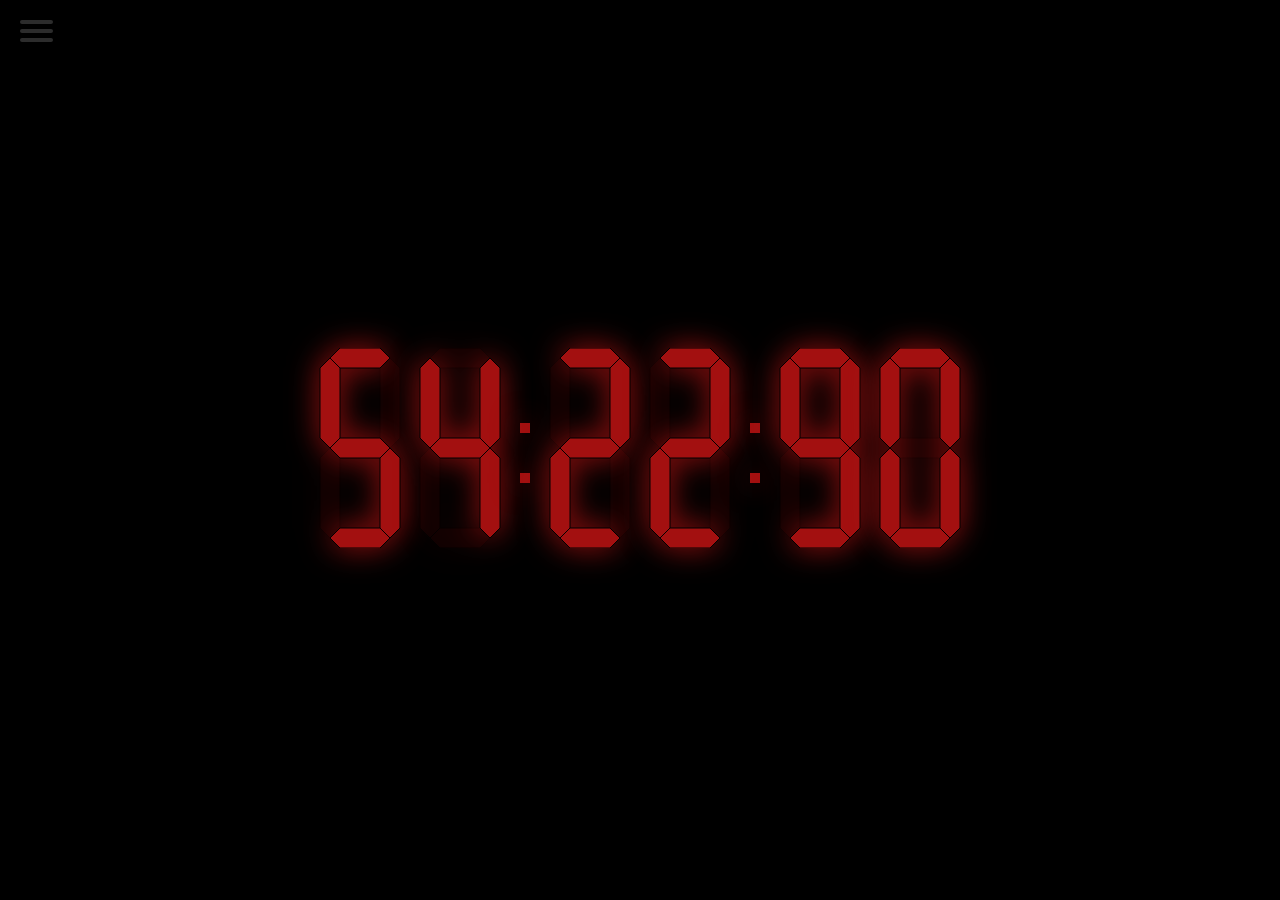
==== index.html @ 1167dda3 "Installed a jscolor picker for custom colors" ====
<!DOCTYPE html>
<html lang="en">
<head>
  <meta charset="UTF-8">
  <meta name="viewport" content="width=device-width, initial-scale=1.0">
  <meta http-equiv="X-UA-Compatible" content="ie=edge">
  <meta name="theme-color" content="black"/>
  <link rel="manifest" href="manifest.json">
  <title>Digital Clock</title>
  <link rel="stylesheet" href="./clock.css"/>
  <script src="src/jscolor.min.js"></script>
</head>
<body>
  <div id="config">
    <input type="checkbox">
    <span></span>  <!-- hamburger top -->
    <span></span>  <!-- hamburger middle -->
    <span></span>  <!-- hamburger bottom -->
    <div id="colors">
      <div class="color red"></div>
      <div class="color orange"></div>
      <div class="color yellow"></div>
      <div class="color green"></div>
      <div class="color ocean"></div>
      <div class="color blue"></div>
      <div class="color darkblue"></div>
      <div class="color custom" data-jscolor="{}" id="custom"></div>
    </div>
  </div>
  <div id="clock"></div>
  <script type="module">
  import { buildClock, writeClock, switchColor } from './src/clock.js';
  import { addColor, getColorFromHash, reload } from './src/config.js';

  /**
   * Clock runner
   */
  function runClock() {
    document.title = writeClock();
    window.requestAnimationFrame(runClock);
  }

  /**
   * Service worker setup
   */
  window.onload = () => {
    'use strict';

    if ('serviceWorker' in navigator) {
      navigator.serviceWorker.register('./sw.js');
    }
  }

  /**
   * Poor man's config widget
   */
  [...document.querySelector('#colors').children].forEach(div => {
    const color = div.classList.item(1);
    addColor(color);
    div.addEventListener('click', () => reload(color));
  });
  window.addEventListener('hashchange', () => switchColor(getColorFromHash()));
  /**
   * Build & run!
   */
  reload(); // load default color
  buildClock(document.querySelector('#clock'), getColorFromHash(), runClock);

  /**
   * Make sure screen is always on when run on Chrome
   */
  if ('wakeLock' in navigator) {
    navigator.wakeLock.request()
      .then(() => { console.log('wake log acquired'); })
      .catch((e) => { alert('failed to acquire wake lock'); })
      ;
  }
  /**
   * handler to set custom color
   */
  jscolor.install();
  const custom = document.querySelector('#custom');
  custom.jscolor.fromString(localStorage.getItem('colorHex') || '#fff');
  custom.jscolor.onChange = function setCustomColor() {
    const color = this.toHEXString();
    reload('custom', color);
  }
</script>
</body>
</html>
---- clock.css ----
:root {
  --red: #a31010;
  --orange: #e67700;
  --yellow: #ccff00;
  --green: #00f545;
  --ocean: #08d8ff;
  --blue: #6161e5;
  --darkblue: #0000ff;
  --custom: #fff;

  --glow-size: 15px;
  --dim-opacity: 0.08;
}

body { background: black; display: flex; justify-content: center; align-items: center; height: 100vh; margin: 0; }
#colors { position: absolute; display: flex; flex-flow: row nowrap; top: 10px; left: 10px; }
#clock { white-space: nowrap; }
.color { width: 20px; height: 20px; margin-right: 8px; }
#colors .blue,
.field .blue { background-color: var(--blue); }
#colors .darkblue,
.field .darkblue { background-color: var(--darkblue); }
#colors .green,
.field .green { background-color: var(--green); }
#colors .yellow,
.field .yellow { background-color: var(--yellow); }
#colors .ocean,
.field .ocean { background-color: var(--ocean); }
#colors .red,
.field .red { background-color: var(--red); }
#colors .orange,
.field .orange { background-color: var(--orange); }
#colors .custom,
.field .custom { background-color: var(--custom); }

.field.blue { filter: drop-shadow(0 0 var(--glow-size) var(--blue)); }
.field.darkblue { filter: drop-shadow(0 0 var(--glow-size) var(--darkblue)); }
.field.green { filter: drop-shadow(0 0 var(--glow-size) var(--green)) }
.field.yellow { filter: drop-shadow(0 0 var(--glow-size) var(--yellow)); }
.field.ocean { filter: drop-shadow(0 0 var(--glow-size) var(--ocean)); }
.field.red { filter: drop-shadow(0 0 var(--glow-size) var(--red)); }
.field.orange { filter: drop-shadow(0 0 var(--glow-size) var(--orange)); }
.field.custom { filter: drop-shadow(0 0 var(--glow-size) var(--custom)); }
svg.field polygon { stroke: black; }
svg.field .blue { fill: var(--blue); }
svg.field .darkblue { fill: var(--darkblue); }
svg.field .green { fill: var(--green); }
svg.field .yellow { fill: var(--yellow); }
svg.field .ocean { fill: var(--ocean); }
svg.field .red { fill: var(--red); }
svg.field .orange { fill: var(--orange); }
svg.field .custom { fill: var(--custom); }
svg.field .lit { opacity: 1; animation: 0.5s fadeIn; }
svg.field .dim { opacity: var(--dim-opacity); }
@keyframes fadeIn {
  from { opacity: var(--dim-opacity); }
  to { opacity: 1; }
}

#config {
  position: absolute;
  top: 20px;
  left: 20px;
}

/* Pure CSS hamburger taken from https://codepen.io/erikterwan/pen/EVzeRP, MIT license */

#config > input[type=checkbox] {
  display: block;
  width: 40px;
  height: 32px;
  position: absolute;
  top: -7px;
  left: -5px;
  cursor: pointer;
  opacity: 0; /* hide this */
  z-index: 2; /* and place it over the hamburger */
  -webkit-touch-callout: none;
}

#config > span {
  display: block;
  width: 33px;
  height: 4px;
  margin-bottom: 5px;
  position: relative;
  background: #2c2c2c;
  border-radius: 3px;
  z-index: 1;
  transform-origin: 4px 0px;
  transition: transform 0.5s cubic-bezier(0.77,0.2,0.05,1.0),
              background 0.5s cubic-bezier(0.77,0.2,0.05,1.0),
              opacity 0.55s ease;
}

#config > span:first-child { transform-origin: 0% 0%; }
#config > span:nth-last-child(2) { transform-origin: 0% 100%; }

#config > input[type=checkbox]:checked ~ span {
  opacity: 1;
  transform: rotate(45deg) translate(-2px, -1px);
}
#config > input[type=checkbox]:checked ~ span:nth-last-child(3) {
  opacity: 0;
  transform: rotate(0deg) scale(0.2, 0.2);
}
#config > input[type=checkbox]:checked ~ span:nth-last-child(2) {
  transform: rotate(-45deg) translate(0, -1px);
}

#colors {
  position: absolute;
  width: 300px;
  margin-top: -136px;
  margin-left: -17px;
  padding: 50px;
  padding-top: 125px;
  -webkit-font-smoothing: antialiased;
  /* to stop flickering of text in safari */
  transform-origin: 0% 0%;
  transform: translate(0, -100%);
  transition: transform 0.5s cubic-bezier(0.77,0.2,0.05,1.0);
}
#config > input[type=checkbox]:checked ~ #colors { transform: none }
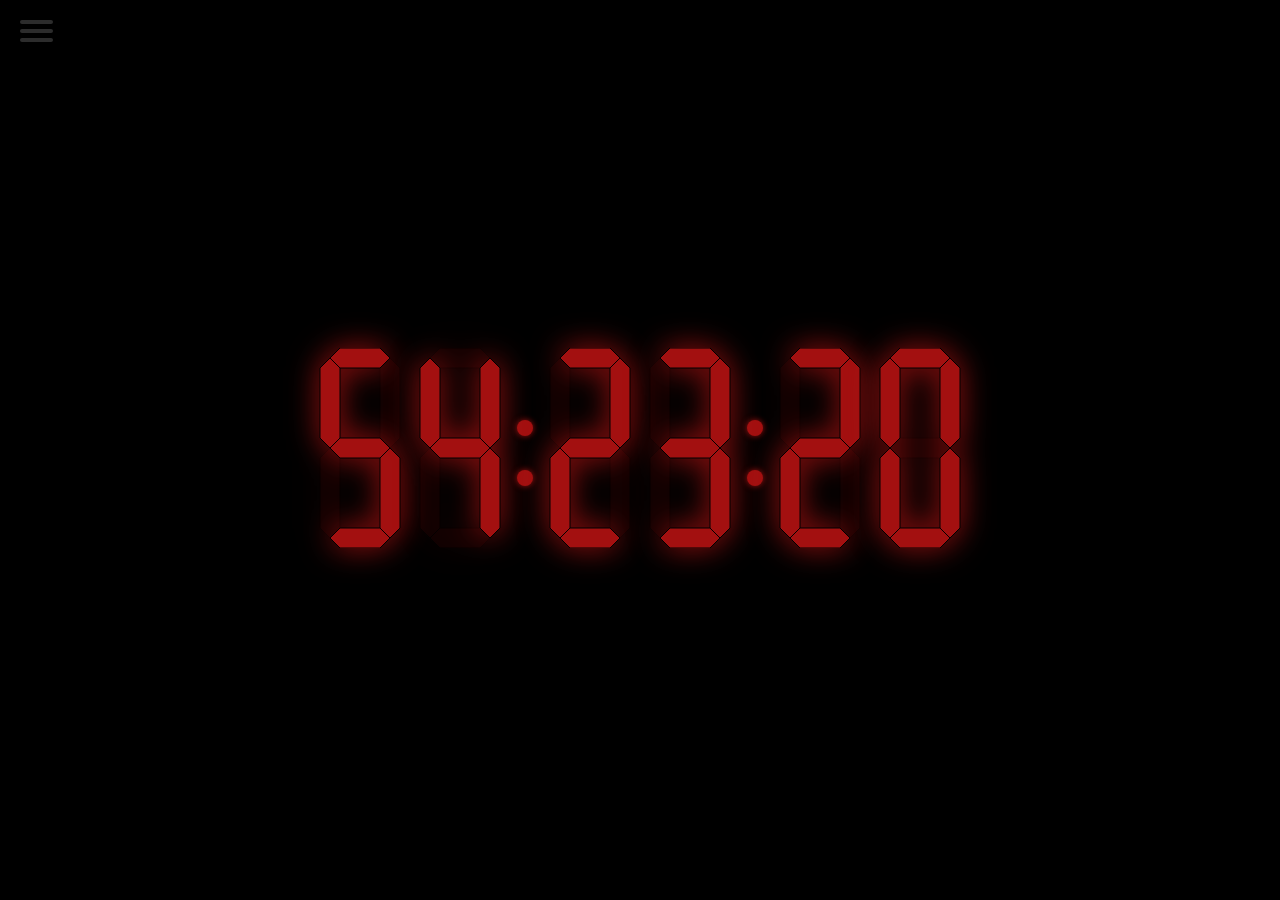
==== commit 73fa16c9: "timer feature" ====
--- a/index.html
+++ b/index.html
@@ -1,6 +1,44 @@
 <!DOCTYPE html>
 <html lang="en">
 <head>
+  <script>
+  let timerInitialized = false;
+  let timerValue = 210; // w sekundach
+  let timeoutHandle = null;
+
+  function startTimer() {
+    function progressTimer() {
+      timerValue--;
+      if (timerValue > 0) {
+        timeoutHandle = setTimeout(progressTimer, 1000);
+      }
+    }
+    progressTimer();
+  }
+
+  function stopTimer() {
+    clearTimeout(timeoutHandle);
+  }
+
+  /**
+   * Service worker setup
+   */
+   window.onload = () => {
+    'use strict';
+    if ('serviceWorker' in navigator) {
+      navigator.serviceWorker.register('./sw.js');
+    }
+
+    /**
+     * Make sure screen is always on when run on Chrome
+     */
+    if ('wakeLock' in navigator) {
+      navigator.wakeLock.request()
+        .catch((e) => { console.warn('failed to acquire wake lock'); })
+        ;
+    }
+  }
+  </script>
   <meta charset="UTF-8">
   <meta name="viewport" content="width=device-width, initial-scale=1.0">
   <meta http-equiv="X-UA-Compatible" content="ie=edge">
@@ -9,6 +47,7 @@
   <title>Digital Clock</title>
   <link rel="stylesheet" href="./clock.css"/>
   <script src="src/jscolor.min.js"></script>
+  <link rel="stylesheet" href="https://fonts.googleapis.com/css2?family=Material+Symbols+Outlined:opsz,wght,FILL,GRAD@20..48,100..700,0..1,-50..200" />
 </head>
 <body>
   <div id="config">
@@ -16,15 +55,31 @@
     <span></span>  <!-- hamburger top -->
     <span></span>  <!-- hamburger middle -->
     <span></span>  <!-- hamburger bottom -->
-    <div id="colors">
-      <div class="color red"></div>
-      <div class="color orange"></div>
-      <div class="color yellow"></div>
-      <div class="color green"></div>
-      <div class="color ocean"></div>
-      <div class="color blue"></div>
-      <div class="color darkblue"></div>
-      <div class="color custom" data-jscolor="{}" id="custom"></div>
+    <div id="options">
+      <div id="colors">
+        <i class="material-symbols-outlined">palette</i>
+        <div class="color red"></div>
+        <div class="color orange"></div>
+        <div class="color yellow"></div>
+        <div class="color green"></div>
+        <div class="color ocean"></div>
+        <div class="color blue"></div>
+        <div class="color darkblue"></div>
+        <div class="color custom" data-jscolor="{}" id="custom"></div>
+      </div>
+      <div id="timer">
+        <fieldset>
+          <i class="material-symbols-outlined" id="set-timer">timer</i>
+          <input size="6" value="15:00" name="set-time">
+          <i class="material-symbols-outlined" id="start-timer">play_circle</i>
+          <i class="material-symbols-outlined" id="pause-timer" style="display:none">pause_circle</i>
+        </fieldset>
+        <!-- fieldset id="add-time">
+          <i class="material-symbols-outlined">more_time</i>
+          <input size="4" value="30" name="add-time">
+        </fieldset -->
+        <i class="material-symbols-outlined" id="stop-timer">timer_off</i>
+      </div>
     </div>
   </div>
   <div id="clock"></div>
@@ -32,49 +87,84 @@
   import { buildClock, writeClock, switchColor } from './src/clock.js';
   import { addColor, getColorFromHash, reload } from './src/config.js';
 
-  /**
-   * Clock runner
-   */
-  function runClock() {
-    document.title = writeClock();
-    window.requestAnimationFrame(runClock);
-  }
-
-  /**
-   * Service worker setup
-   */
-  window.onload = () => {
-    'use strict';
-
-    if ('serviceWorker' in navigator) {
-      navigator.serviceWorker.register('./sw.js');
-    }
-  }
 
   /**
    * Poor man's config widget
    */
-  [...document.querySelector('#colors').children].forEach(div => {
+  const optionsEl = document.querySelector('#options');
+  const timerControls = optionsEl.querySelector('#timer');
+  const setTimerButton = timerControls.querySelector('#set-timer');
+  const startTimerButton = timerControls.querySelector('#start-timer');
+  const stopTimerButton = timerControls.querySelector('#stop-timer');
+  const pauseTimerButton = timerControls.querySelector('#pause-timer');
+
+  startTimerButton.addEventListener('click', function() {
+    startTimer();
+    this.style.display = 'none';
+    this.nextElementSibling.style.display = 'inline';
+  });
+  pauseTimerButton.addEventListener('click', stopTimer);
+  stopTimerButton.addEventListener('click', () => {
+    stopTimer();
+    timerInitialized = false;
+    startTimerButton.style.display = 'inline';
+    pauseTimerButton.style.display = 'none';
+  });
+  setTimerButton.addEventListener('click', function() {
+    timerValue = timeStrToInt(this.nextElementSibling.value);
+    timerInitialized = true;
+  });
+  setTimerButton.nextElementSibling.addEventListener('blur', function() {
+    timerValue = timeStrToInt(this.value);
+    timerInitialized = true;
+  });
+
+  [...optionsEl.querySelector('#colors').children].forEach(div => {
     const color = div.classList.item(1);
     addColor(color);
     div.addEventListener('click', () => reload(color));
   });
   window.addEventListener('hashchange', () => switchColor(getColorFromHash()));
+
+  const showTime = () => (new Date()).toLocaleTimeString().replace(/:/g, '');
+  const getTimer = () => {
+    // timerValue is total seconds
+    const minutesFloat = timerValue / 60;
+    const hoursInt = Math.floor(minutesFloat / 60);
+
+    const hours = (hoursInt > 0) ? hoursInt.toString().padStart(2, 0): '';
+    const minutes = Math.floor(minutesFloat - (hours * 60)).toString().padStart(2, 0);
+    const seconds = (timerValue % 60).toString().padStart(2, 0);
+
+    return `${hours}${minutes}${seconds}`;
+  };
+
+  function timeStrToInt(timeStr = '') {
+    const [hours, minutes, seconds] = timeStr.replace(/:/g, '').padStart(6, 0).match(/\d{2}/g);
+    return Number(seconds) + Number(minutes) * 60 + Number(hours) * 3600;
+  }
+
+  function getTimeString() {
+    if (timerInitialized) {
+      return getTimer();
+    }
+    return showTime();
+  }
+
+  /**
+   * Clock runner
+   */
+  function runClock() {
+    document.title = writeClock(getTimeString());
+    window.requestAnimationFrame(runClock);
+  }
+
   /**
    * Build & run!
    */
   reload(); // load default color
   buildClock(document.querySelector('#clock'), getColorFromHash(), runClock);
 
-  /**
-   * Make sure screen is always on when run on Chrome
-   */
-  if ('wakeLock' in navigator) {
-    navigator.wakeLock.request()
-      .then(() => { console.log('wake log acquired'); })
-      .catch((e) => { alert('failed to acquire wake lock'); })
-      ;
-  }
   /**
    * handler to set custom color
    */
--- a/clock.css
+++ b/clock.css
@@ -1,3 +1,11 @@
+.material-symbols-outlined {
+  font-variation-settings:
+  'FILL' 0,
+  'wght' 400,
+  'GRAD' 0,
+  'opsz' 48
+}
+
 :root {
   --red: #a31010;
   --orange: #e67700;
@@ -9,11 +17,13 @@
   --custom: #fff;
 
   --glow-size: 15px;
+  --dots-glow-size: 3px;
   --dim-opacity: 0.08;
 }
 
 body { background: black; display: flex; justify-content: center; align-items: center; height: 100vh; margin: 0; }
-#colors { position: absolute; display: flex; flex-flow: row nowrap; top: 10px; left: 10px; }
+#colors { display: flex; flex-flow: row nowrap; }
+#colors > .color { cursor: pointer; }
 #clock { white-space: nowrap; }
 .color { width: 20px; height: 20px; margin-right: 8px; }
 #colors .blue,
@@ -41,6 +51,14 @@
 .field.red { filter: drop-shadow(0 0 var(--glow-size) var(--red)); }
 .field.orange { filter: drop-shadow(0 0 var(--glow-size) var(--orange)); }
 .field.custom { filter: drop-shadow(0 0 var(--glow-size) var(--custom)); }
+.dots.blue { filter: drop-shadow(0 0 var(--dots-glow-size) var(--blue)); }
+.dots.darkblue { filter: drop-shadow(0 0 var(--dots-glow-size) var(--darkblue)); }
+.dots.green { filter: drop-shadow(0 0 var(--dots-glow-size) var(--green)) }
+.dots.yellow { filter: drop-shadow(0 0 var(--dots-glow-size) var(--yellow)); }
+.dots.ocean { filter: drop-shadow(0 0 var(--dots-glow-size) var(--ocean)); }
+.dots.red { filter: drop-shadow(0 0 var(--dots-glow-size) var(--red)); }
+.dots.orange { filter: drop-shadow(0 0 var(--dots-glow-size) var(--orange)); }
+.dots.custom { filter: drop-shadow(0 0 var(--dots-glow-size) var(--custom)); }
 svg.field polygon { stroke: black; }
 svg.field .blue { fill: var(--blue); }
 svg.field .darkblue { fill: var(--darkblue); }
@@ -52,6 +70,7 @@
 svg.field .custom { fill: var(--custom); }
 svg.field .lit { opacity: 1; animation: 0.5s fadeIn; }
 svg.field .dim { opacity: var(--dim-opacity); }
+/* .dots { opacity: 1; animation: fadeIn 0.5s infinite alternate cubic-bezier(0.4, 0, 0.2, 1);} */
 @keyframes fadeIn {
   from { opacity: var(--dim-opacity); }
   to { opacity: 1; }
@@ -61,6 +80,7 @@
   position: absolute;
   top: 20px;
   left: 20px;
+  z-index: 1;
 }
 
 /* Pure CSS hamburger taken from https://codepen.io/erikterwan/pen/EVzeRP, MIT license */
@@ -108,17 +128,28 @@
   transform: rotate(-45deg) translate(0, -1px);
 }
 
-#colors {
+#options {
   position: absolute;
   width: 300px;
-  margin-top: -136px;
-  margin-left: -17px;
-  padding: 50px;
-  padding-top: 125px;
+  left: 0px;
+  top: 40px;
   -webkit-font-smoothing: antialiased;
   /* to stop flickering of text in safari */
   transform-origin: 0% 0%;
-  transform: translate(0, -100%);
+  transform: translate(0, -1000%);
   transition: transform 0.5s cubic-bezier(0.77,0.2,0.05,1.0);
+  background-color: black;
+  box-shadow: 0 0 8px 4px black
 }
-#config > input[type=checkbox]:checked ~ #colors { transform: none }
+#config > input[type=checkbox]:checked ~ #options { transform: none }
+#options > div {
+  border-bottom: 1px solid white;
+  padding: 8px;
+  display: flex;
+  justify-content: space-between;
+}
+i.material-symbols-outlined { color: white; padding-right: 8px;;}
+
+#options fieldset { margin: 0; padding: 0; border: none; display: flex; }
+#options fieldset > input { text-align: right; }
+#options i { cursor: pointer; }
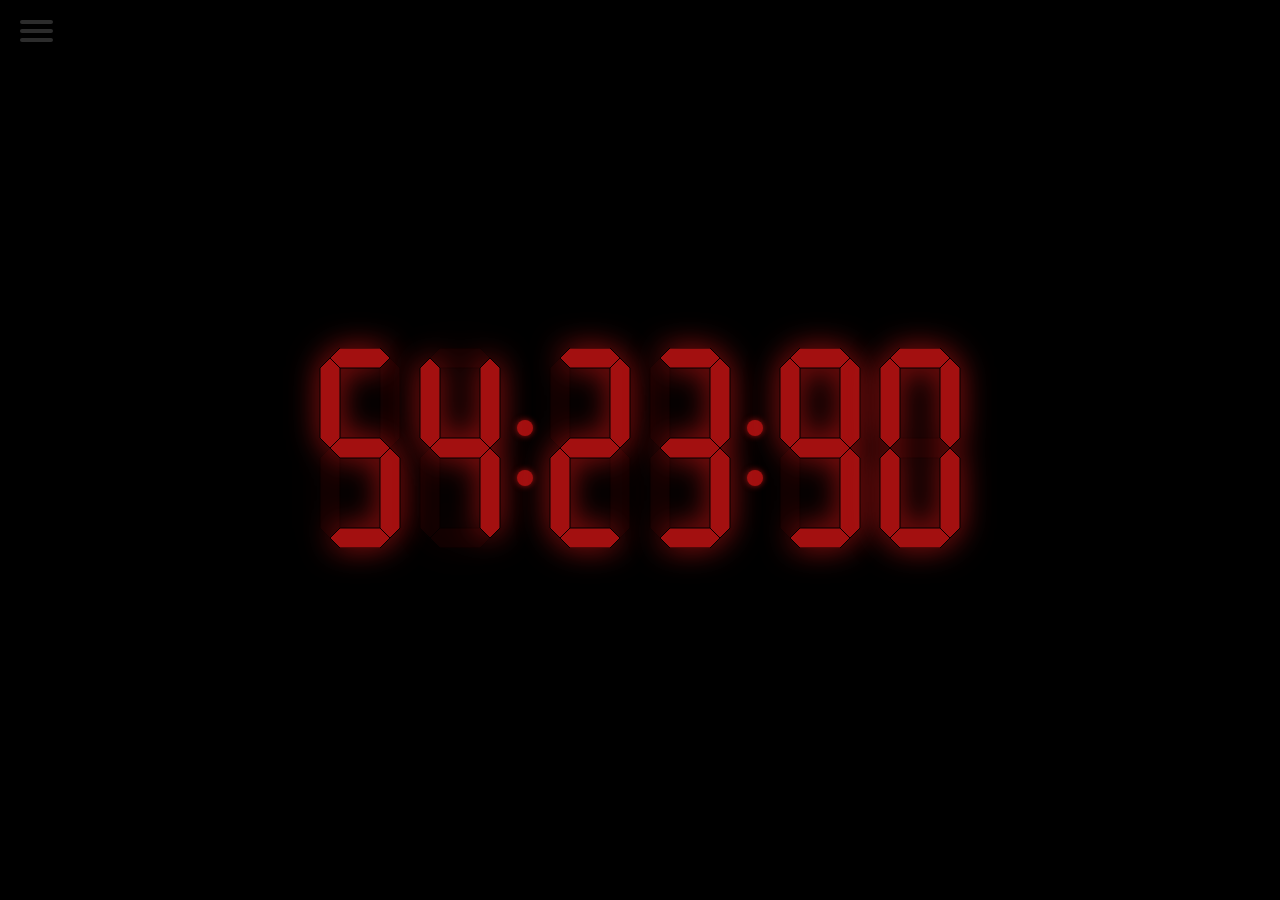
==== commit 096ef970: "using change instead of blur" ====
--- a/index.html
+++ b/index.html
@@ -114,7 +114,7 @@
     timerValue = timeStrToInt(this.nextElementSibling.value);
     timerInitialized = true;
   });
-  setTimerButton.nextElementSibling.addEventListener('blur', function() {
+  setTimerButton.nextElementSibling.addEventListener('change', function() {
     timerValue = timeStrToInt(this.value);
     timerInitialized = true;
   });
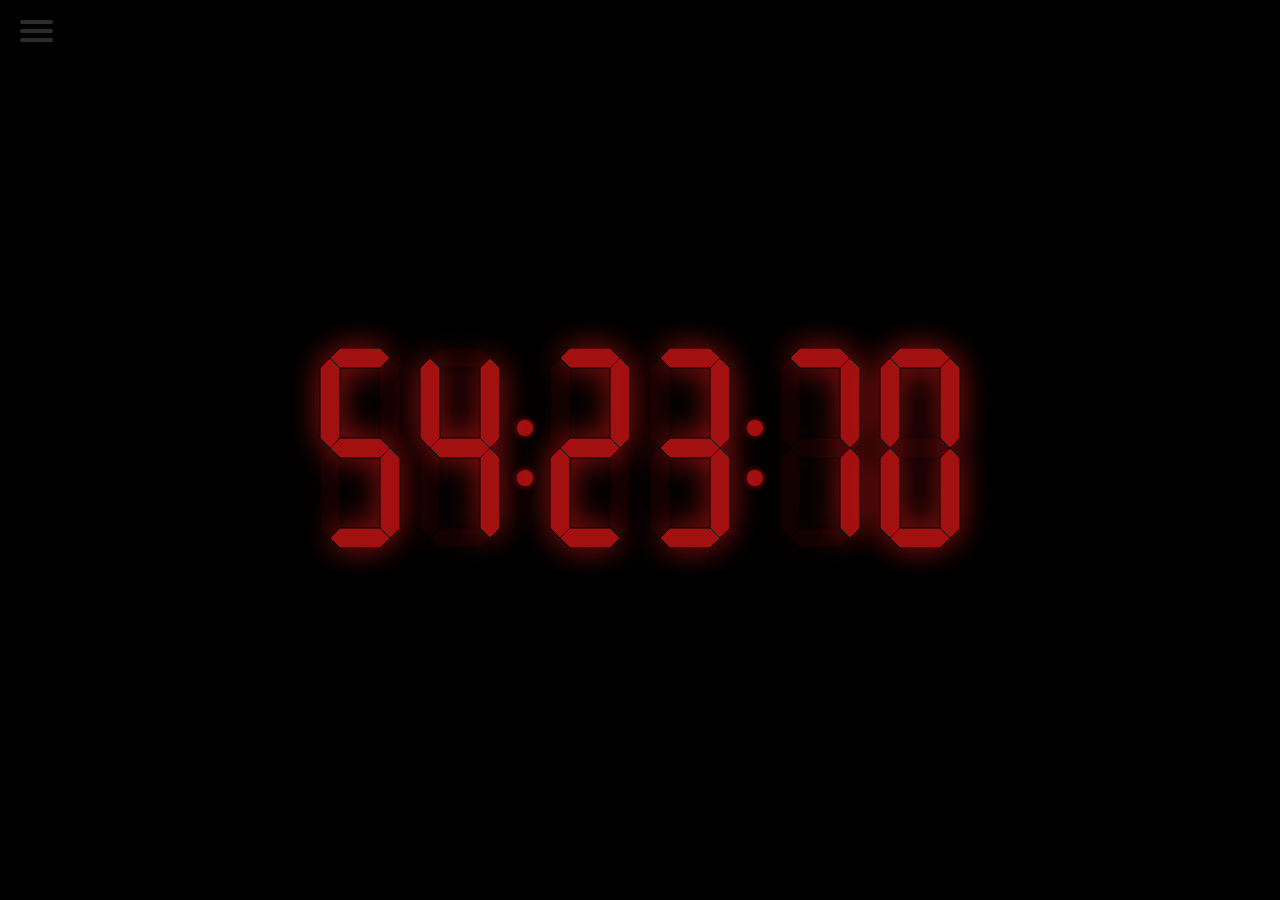
==== commit 5a76799a: "slightly improved timer mechanics" ====
--- a/index.html
+++ b/index.html
@@ -7,13 +7,18 @@
   let timeoutHandle = null;
 
   function startTimer() {
-    function progressTimer() {
-      timerValue--;
+    function scheduleNext() {
       if (timerValue > 0) {
         timeoutHandle = setTimeout(progressTimer, 1000);
       }
     }
-    progressTimer();
+
+    function progressTimer() {
+      timerValue--;
+      scheduleNext();
+    }
+
+    scheduleNext();
   }
 
   function stopTimer() {
--- a/clock.css
+++ b/clock.css
@@ -131,8 +131,10 @@
 #options {
   position: absolute;
   width: 300px;
-  left: 0px;
-  top: 40px;
+  margin-top: -136px;
+  margin-left: -17px;
+  padding: 50px;
+  padding-top: 125px;
   -webkit-font-smoothing: antialiased;
   /* to stop flickering of text in safari */
   transform-origin: 0% 0%;
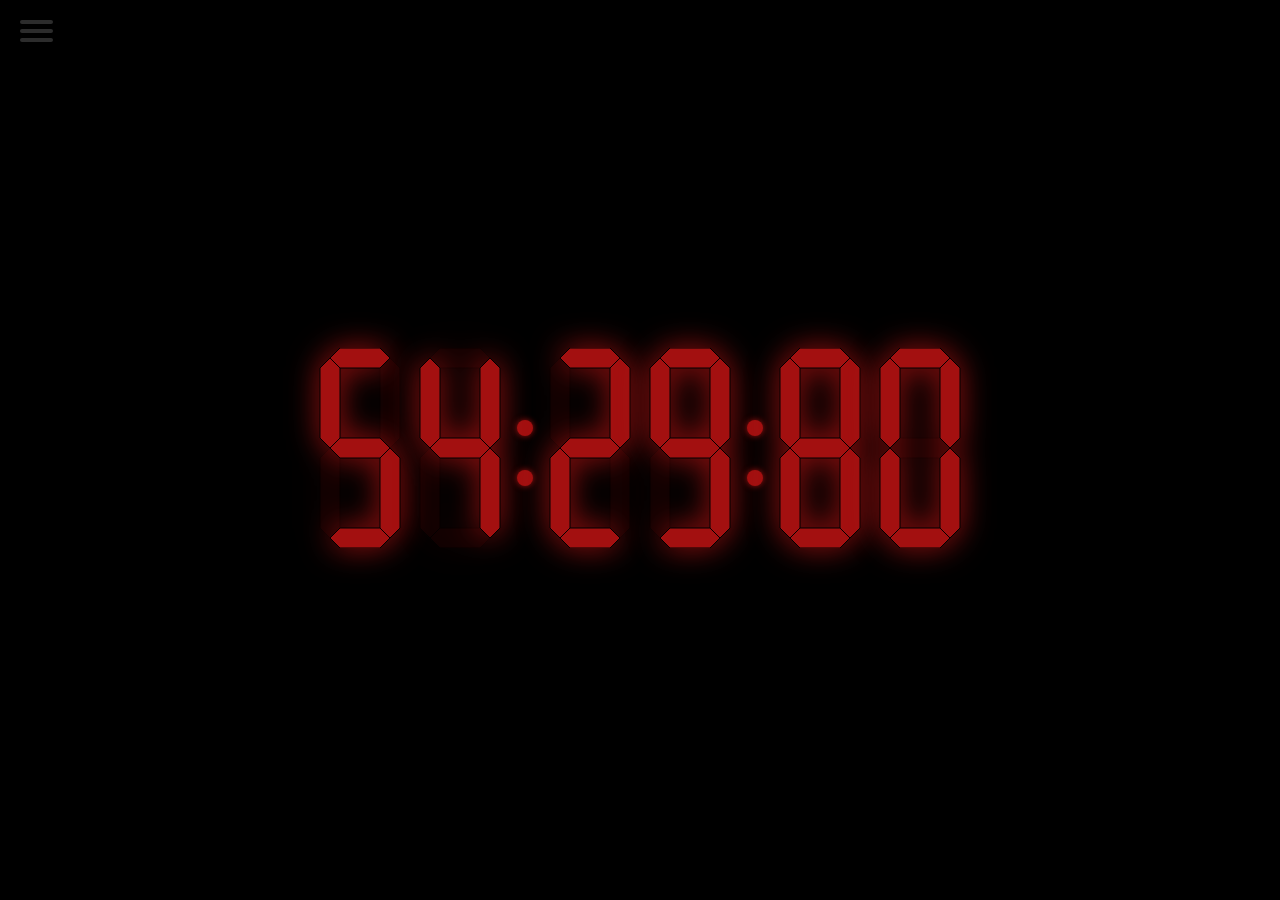
==== commit f2657924: "Claude helped me prepare this to be deployed as an android app, and also fixed some bugs" ====
--- a/index.html
+++ b/index.html
@@ -3,26 +3,37 @@
 <head>
   <script>
   let timerInitialized = false;
-  let timerValue = 210; // w sekundach
-  let timeoutHandle = null;
+  let timerRemaining = 210 * 1000; // w milisekundach, gdy timer stoi
+  let timerEnd = null; // Date.now() końca odliczania, gdy timer biegnie
+
+  /**
+   * Timer is driven by its end timestamp, not by ticking setTimeout:
+   * it stays exact when the page is throttled or in the background.
+   */
+  function setTimer(seconds) {
+    timerRemaining = seconds * 1000;
+    if (timerEnd !== null) {
+      timerEnd = Date.now() + timerRemaining;
+    }
+    timerInitialized = true;
+  }
 
   function startTimer() {
-    function scheduleNext() {
-      if (timerValue > 0) {
-        timeoutHandle = setTimeout(progressTimer, 1000);
-      }
+    if (timerEnd === null) {
+      timerEnd = Date.now() + timerRemaining;
     }
-
-    function progressTimer() {
-      timerValue--;
-      scheduleNext();
-    }
-
-    scheduleNext();
   }
 
   function stopTimer() {
-    clearTimeout(timeoutHandle);
+    if (timerEnd !== null) {
+      timerRemaining = Math.max(0, timerEnd - Date.now());
+      timerEnd = null;
+    }
+  }
+
+  function timerSecondsLeft() {
+    const ms = (timerEnd === null) ? timerRemaining : Math.max(0, timerEnd - Date.now());
+    return Math.ceil(ms / 1000);
   }
 
   /**
@@ -52,7 +63,7 @@
   <title>Digital Clock</title>
   <link rel="stylesheet" href="./clock.css"/>
   <script src="src/jscolor.min.js"></script>
-  <link rel="stylesheet" href="https://fonts.googleapis.com/css2?family=Material+Symbols+Outlined:opsz,wght,FILL,GRAD@20..48,100..700,0..1,-50..200" />
+  <link rel="stylesheet" href="./fonts/material-symbols.css"/>
 </head>
 <body>
   <div id="config">
@@ -108,7 +119,11 @@
     this.style.display = 'none';
     this.nextElementSibling.style.display = 'inline';
   });
-  pauseTimerButton.addEventListener('click', stopTimer);
+  pauseTimerButton.addEventListener('click', function() {
+    stopTimer();
+    this.style.display = 'none';
+    this.previousElementSibling.style.display = 'inline';
+  });
   stopTimerButton.addEventListener('click', () => {
     stopTimer();
     timerInitialized = false;
@@ -116,12 +131,10 @@
     pauseTimerButton.style.display = 'none';
   });
   setTimerButton.addEventListener('click', function() {
-    timerValue = timeStrToInt(this.nextElementSibling.value);
-    timerInitialized = true;
+    setTimer(timeStrToInt(this.nextElementSibling.value));
   });
   setTimerButton.nextElementSibling.addEventListener('change', function() {
-    timerValue = timeStrToInt(this.value);
-    timerInitialized = true;
+    setTimer(timeStrToInt(this.value));
   });
 
   [...optionsEl.querySelector('#colors').children].forEach(div => {
@@ -133,7 +146,7 @@
 
   const showTime = () => (new Date()).toLocaleTimeString().replace(/:/g, '');
   const getTimer = () => {
-    // timerValue is total seconds
+    const timerValue = timerSecondsLeft(); // total seconds
     const minutesFloat = timerValue / 60;
     const hoursInt = Math.floor(minutesFloat / 60);
 
--- a/fonts/material-symbols.css
+++ b/fonts/material-symbols.css
@@ -0,0 +1,29 @@
+/*
+ * Material Symbols Outlined, subset to the icons used in index.html
+ * (palette, pause_circle, play_circle, timer, timer_off) and to the axes
+ * set in clock.css (opsz 48, wght 400, FILL 0, GRAD 0).
+ * To add an icon, re-download with its name added to `icon_names`:
+ * https://fonts.googleapis.com/css2?family=Material+Symbols+Outlined:opsz,wght,FILL,GRAD@48,400,0,0&icon_names=...
+ */
+@font-face {
+  font-family: 'Material Symbols Outlined';
+  font-style: normal;
+  font-weight: 400;
+  src: url(material-symbols-outlined.woff2) format('woff2');
+}
+
+.material-symbols-outlined {
+  font-family: 'Material Symbols Outlined';
+  font-weight: normal;
+  font-style: normal;
+  font-size: 24px;
+  line-height: 1;
+  letter-spacing: normal;
+  text-transform: none;
+  display: inline-block;
+  white-space: nowrap;
+  word-wrap: normal;
+  direction: ltr;
+  -webkit-font-feature-settings: 'liga';
+  -webkit-font-smoothing: antialiased;
+}
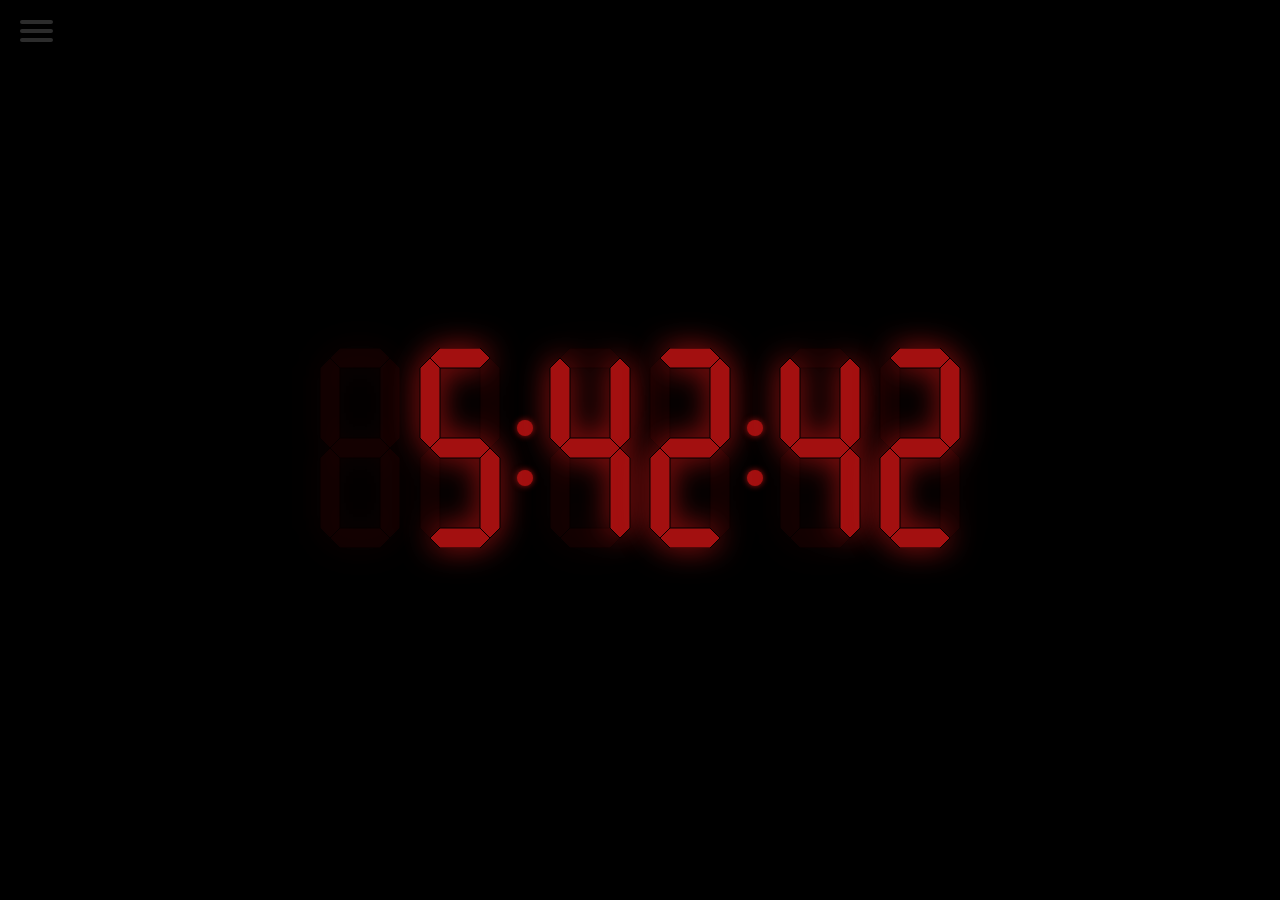
==== commit 1ac7ce12: "Config panel options, pomodoro, picture-in-picture and refactor into classes - Optional seconds disp" ====
--- a/index.html
+++ b/index.html
@@ -2,40 +2,6 @@
 <html lang="en">
 <head>
   <script>
-  let timerInitialized = false;
-  let timerRemaining = 210 * 1000; // w milisekundach, gdy timer stoi
-  let timerEnd = null; // Date.now() końca odliczania, gdy timer biegnie
-
-  /**
-   * Timer is driven by its end timestamp, not by ticking setTimeout:
-   * it stays exact when the page is throttled or in the background.
-   */
-  function setTimer(seconds) {
-    timerRemaining = seconds * 1000;
-    if (timerEnd !== null) {
-      timerEnd = Date.now() + timerRemaining;
-    }
-    timerInitialized = true;
-  }
-
-  function startTimer() {
-    if (timerEnd === null) {
-      timerEnd = Date.now() + timerRemaining;
-    }
-  }
-
-  function stopTimer() {
-    if (timerEnd !== null) {
-      timerRemaining = Math.max(0, timerEnd - Date.now());
-      timerEnd = null;
-    }
-  }
-
-  function timerSecondsLeft() {
-    const ms = (timerEnd === null) ? timerRemaining : Math.max(0, timerEnd - Date.now());
-    return Math.ceil(ms / 1000);
-  }
-
   /**
    * Service worker setup
    */
@@ -66,7 +32,7 @@
   <link rel="stylesheet" href="./fonts/material-symbols.css"/>
 </head>
 <body>
-  <div id="config">
+  <div id="config" class="hidden">
     <input type="checkbox">
     <span></span>  <!-- hamburger top -->
     <span></span>  <!-- hamburger middle -->
@@ -89,6 +55,7 @@
           <input size="6" value="15:00" name="set-time">
           <i class="material-symbols-outlined" id="start-timer">play_circle</i>
           <i class="material-symbols-outlined" id="pause-timer" style="display:none">pause_circle</i>
+          <i class="material-symbols-outlined" id="pomodoro" title="Pomodoro">nutrition</i>
         </fieldset>
         <!-- fieldset id="add-time">
           <i class="material-symbols-outlined">more_time</i>
@@ -96,65 +63,202 @@
         </fieldset -->
         <i class="material-symbols-outlined" id="stop-timer">timer_off</i>
       </div>
+      <div id="display">
+        <label><input type="checkbox" id="show-seconds"> Seconds</label>
+        <label><input type="checkbox" id="blink-dots"> Blinking dots</label>
+        <i class="material-symbols-outlined" id="pip" title="Always on top" style="display:none">picture_in_picture_alt</i>
+      </div>
     </div>
   </div>
   <div id="clock"></div>
+  <div id="status"></div>
   <script type="module">
-  import { buildClock, writeClock, switchColor } from './src/clock.js';
-  import { addColor, getColorFromHash, reload } from './src/config.js';
-
-
-  /**
-   * Poor man's config widget
+  import { Clock } from './src/clock.js';
+  import { addColor, getColorFromHash, reload, getOption, setOption } from './src/config.js';
+  import { Timer } from './src/timer.js';
+  import { Pomodoro } from './src/pomodoro.js';
+  import { pipSupported, openPip } from './src/pip.js';
+
+  const clockEl = document.querySelector('#clock');
+  const statusEl = document.querySelector('#status');
+  const timer = new Timer();
+  const pomodoro = new Pomodoro(timer, beep);
+  let blinkDots = getOption('blinkDots', false);
+  let audio = null;
+
+  /**
+   * Short beep marking the next pomodoro phase
+   */
+  function beep() {
+    if (!audio) {
+      return;
+    }
+    const oscillator = audio.createOscillator();
+    const gain = audio.createGain();
+    oscillator.frequency.value = 880;
+    gain.gain.value = 0.2;
+    oscillator.connect(gain).connect(audio.destination);
+    oscillator.start();
+    oscillator.stop(audio.currentTime + 0.3);
+  }
+
+  /**
+   * Config panel: the hamburger hides after a while and shows up again
+   * on mouse movement in the top-left corner, a touch there, or a swipe from the left edge
+   */
+  const HAMBURGER_TIMEOUT = 5000;
+  const CORNER_SIZE = 150;
+  const EDGE_SIZE = 30;
+  const configEl = document.querySelector('#config');
+  const menuToggle = configEl.querySelector('input[type=checkbox]');
+  let hideHandle = null;
+  let swipeStartX = null;
+
+  function showHamburger() {
+    configEl.classList.remove('hidden');
+    clearTimeout(hideHandle);
+    hideHandle = setTimeout(() => {
+      if (!menuToggle.checked) {
+        configEl.classList.add('hidden');
+      }
+    }, HAMBURGER_TIMEOUT);
+  }
+
+  function closeMenu() {
+    menuToggle.checked = false;
+    showHamburger();
+  }
+
+  const inCorner = ({ clientX, clientY }) => clientX < CORNER_SIZE && clientY < CORNER_SIZE;
+  menuToggle.addEventListener('change', showHamburger);
+  document.addEventListener('mousemove', e => inCorner(e) && showHamburger());
+  document.addEventListener('touchstart', e => {
+    const touch = e.touches[0];
+    if (inCorner(touch)) {
+      showHamburger();
+    }
+    swipeStartX = (touch.clientX < EDGE_SIZE) ? touch.clientX : null;
+  }, { passive: true });
+  document.addEventListener('touchmove', e => {
+    if (swipeStartX !== null && e.touches[0].clientX - swipeStartX > EDGE_SIZE) {
+      swipeStartX = null;
+      showHamburger();
+    }
+  }, { passive: true });
+  showHamburger();
+
+  /**
+   * Timer & pomodoro
    */
   const optionsEl = document.querySelector('#options');
   const timerControls = optionsEl.querySelector('#timer');
   const setTimerButton = timerControls.querySelector('#set-timer');
+  const timerInput = timerControls.querySelector('input');
   const startTimerButton = timerControls.querySelector('#start-timer');
   const stopTimerButton = timerControls.querySelector('#stop-timer');
   const pauseTimerButton = timerControls.querySelector('#pause-timer');
-
-  startTimerButton.addEventListener('click', function() {
-    startTimer();
-    this.style.display = 'none';
-    this.nextElementSibling.style.display = 'inline';
-  });
-  pauseTimerButton.addEventListener('click', function() {
-    stopTimer();
-    this.style.display = 'none';
-    this.previousElementSibling.style.display = 'inline';
+  const pomodoroButton = timerControls.querySelector('#pomodoro');
+
+  function showRunning(running) {
+    startTimerButton.style.display = running ? 'none' : 'inline';
+    pauseTimerButton.style.display = running ? 'inline' : 'none';
+  }
+
+  function setTimer(seconds) {
+    pomodoro.stop();
+    timer.set(seconds);
+  }
+
+  startTimerButton.addEventListener('click', () => {
+    if (!timer.initialized) {
+      setTimer(timeStrToInt(timerInput.value));
+    }
+    timer.start();
+    showRunning(true);
+    closeMenu();
+  });
+  pauseTimerButton.addEventListener('click', () => {
+    timer.stop();
+    showRunning(false);
+    closeMenu();
   });
   stopTimerButton.addEventListener('click', () => {
-    stopTimer();
-    timerInitialized = false;
-    startTimerButton.style.display = 'inline';
-    pauseTimerButton.style.display = 'none';
-  });
-  setTimerButton.addEventListener('click', function() {
-    setTimer(timeStrToInt(this.nextElementSibling.value));
-  });
-  setTimerButton.nextElementSibling.addEventListener('change', function() {
-    setTimer(timeStrToInt(this.value));
-  });
-
-  [...optionsEl.querySelector('#colors').children].forEach(div => {
+    timer.reset();
+    pomodoro.stop();
+    showRunning(false);
+    closeMenu();
+  });
+  pomodoroButton.addEventListener('click', () => {
+    audio = audio || new AudioContext(); // needs a user gesture to be allowed to play
+    pomodoro.start();
+    showRunning(true);
+    closeMenu();
+  });
+  setTimerButton.addEventListener('click', () => setTimer(timeStrToInt(timerInput.value)));
+  timerInput.addEventListener('change', () => setTimer(timeStrToInt(timerInput.value)));
+
+  /**
+   * Colors
+   */
+  optionsEl.querySelectorAll('#colors > .color').forEach(div => {
     const color = div.classList.item(1);
     addColor(color);
-    div.addEventListener('click', () => reload(color));
-  });
-  window.addEventListener('hashchange', () => switchColor(getColorFromHash()));
-
-  const showTime = () => (new Date()).toLocaleTimeString().replace(/:/g, '');
+    div.addEventListener('click', () => {
+      reload(color);
+      if (color !== 'custom') {
+        closeMenu(); // custom one opens the color picker
+      }
+    });
+  });
+  window.addEventListener('hashchange', () => clock.setColor(getColorFromHash()));
+
+  /**
+   * Display options
+   */
+  const showSecondsInput = optionsEl.querySelector('#show-seconds');
+  const blinkDotsInput = optionsEl.querySelector('#blink-dots');
+  const pipButton = optionsEl.querySelector('#pip');
+
+  showSecondsInput.checked = getOption('showSeconds', true);
+  blinkDotsInput.checked = blinkDots;
+  showSecondsInput.addEventListener('change', () => {
+    setOption('showSeconds', showSecondsInput.checked);
+    clock.setShowSeconds(showSecondsInput.checked);
+    closeMenu();
+  });
+  blinkDotsInput.addEventListener('change', () => {
+    blinkDots = blinkDotsInput.checked;
+    setOption('blinkDots', blinkDots);
+    closeMenu();
+  });
+  if (pipSupported) {
+    pipButton.style.display = 'inline-block';
+    pipButton.addEventListener('click', () => {
+      closeMenu();
+      openPip(clockEl, restartClock).catch(e => console.warn('failed to open picture-in-picture', e));
+    });
+  }
+
+  /**
+   * What to display
+   */
+  const pad = num => num.toString().padStart(2, 0);
+
+  const showTime = () => {
+    const now = new Date();
+    return `${pad(now.getHours())}${pad(now.getMinutes())}${pad(now.getSeconds())}`;
+  };
+
   const getTimer = () => {
-    const timerValue = timerSecondsLeft(); // total seconds
-    const minutesFloat = timerValue / 60;
-    const hoursInt = Math.floor(minutesFloat / 60);
-
-    const hours = (hoursInt > 0) ? hoursInt.toString().padStart(2, 0): '';
-    const minutes = Math.floor(minutesFloat - (hours * 60)).toString().padStart(2, 0);
-    const seconds = (timerValue % 60).toString().padStart(2, 0);
-
-    return `${hours}${minutes}${seconds}`;
+    const total = timer.secondsLeft();
+    const hours = Math.floor(total / 3600);
+    const minutes = Math.floor(total / 60) % 60;
+    const seconds = total % 60;
+    if (!clock.showSeconds) {
+      // only 4 digits to fill
+      return (hours > 0) ? `${pad(hours)}${pad(minutes)}` : `${pad(minutes)}${pad(seconds)}`;
+    }
+    return `${(hours > 0) ? pad(hours) : ''}${pad(minutes)}${pad(seconds)}`;
   };
 
   function timeStrToInt(timeStr = '') {
@@ -163,25 +267,57 @@
   }
 
   function getTimeString() {
-    if (timerInitialized) {
+    if (timer.initialized) {
       return getTimer();
     }
-    return showTime();
-  }
-
-  /**
-   * Clock runner
-   */
+    const time = showTime();
+    return clock.showSeconds ? time : time.slice(0, 4);
+  }
+
+  /**
+   * Dots blink in the first half of each second (of the countdown, when the timer runs)
+   */
+  function dotsLit() {
+    if (!blinkDots) {
+      return true;
+    }
+    if (timer.initialized) {
+      const ms = timer.msLeft();
+      return !timer.running || ms === 0 || ms % 1000 >= 500;
+    }
+    return Date.now() % 1000 < 500;
+  }
+
+  /**
+   * Clock runner; frames come from the window that currently shows the clock
+   * (the picture-in-picture one keeps running when this tab is in the background)
+   */
+  let frame = null;
+
   function runClock() {
-    document.title = writeClock(getTimeString());
-    window.requestAnimationFrame(runClock);
+    pomodoro.tick();
+    clock.setDotsLit(dotsLit());
+    document.title = clock.write(getTimeString());
+    if (statusEl.textContent !== pomodoro.label) {
+      statusEl.textContent = pomodoro.label;
+    }
+    const win = clockEl.ownerDocument.defaultView;
+    frame = { win, id: win.requestAnimationFrame(runClock) };
+  }
+
+  function restartClock() {
+    if (frame) {
+      frame.win.cancelAnimationFrame(frame.id);
+    }
+    runClock();
   }
 
   /**
    * Build & run!
    */
   reload(); // load default color
-  buildClock(document.querySelector('#clock'), getColorFromHash(), runClock);
+  const clock = new Clock(clockEl, getColorFromHash(), { showSeconds: showSecondsInput.checked });
+  runClock();
 
   /**
    * handler to set custom color
--- a/clock.css
+++ b/clock.css
@@ -70,7 +70,8 @@
 svg.field .custom { fill: var(--custom); }
 svg.field .lit { opacity: 1; animation: 0.5s fadeIn; }
 svg.field .dim { opacity: var(--dim-opacity); }
-/* .dots { opacity: 1; animation: fadeIn 0.5s infinite alternate cubic-bezier(0.4, 0, 0.2, 1);} */
+.dots circle { transition: opacity 0.15s; }
+.dots.off circle { opacity: var(--dim-opacity); }
 @keyframes fadeIn {
   from { opacity: var(--dim-opacity); }
   to { opacity: 1; }
@@ -81,7 +82,9 @@
   top: 20px;
   left: 20px;
   z-index: 1;
+  transition: opacity 0.5s;
 }
+#config.hidden { opacity: 0; pointer-events: none; }
 
 /* Pure CSS hamburger taken from https://codepen.io/erikterwan/pen/EVzeRP, MIT license */
 
@@ -154,4 +157,12 @@
 
 #options fieldset { margin: 0; padding: 0; border: none; display: flex; }
 #options fieldset > input { text-align: right; }
-#options i { cursor: pointer; }+#options i { cursor: pointer; }
+#options label { color: white; font-family: sans-serif; cursor: pointer; }
+
+#status {
+  position: absolute;
+  bottom: 20px;
+  color: #555;
+  font-family: sans-serif;
+}
--- a/fonts/material-symbols.css
+++ b/fonts/material-symbols.css
@@ -1,6 +1,7 @@
 /*
  * Material Symbols Outlined, subset to the icons used in index.html
- * (palette, pause_circle, play_circle, timer, timer_off) and to the axes
+ * (nutrition, palette, pause_circle, picture_in_picture_alt, play_circle,
+ * timer, timer_off) and to the axes
  * set in clock.css (opsz 48, wght 400, FILL 0, GRAD 0).
  * To add an icon, re-download with its name added to `icon_names`:
  * https://fonts.googleapis.com/css2?family=Material+Symbols+Outlined:opsz,wght,FILL,GRAD@48,400,0,0&icon_names=...
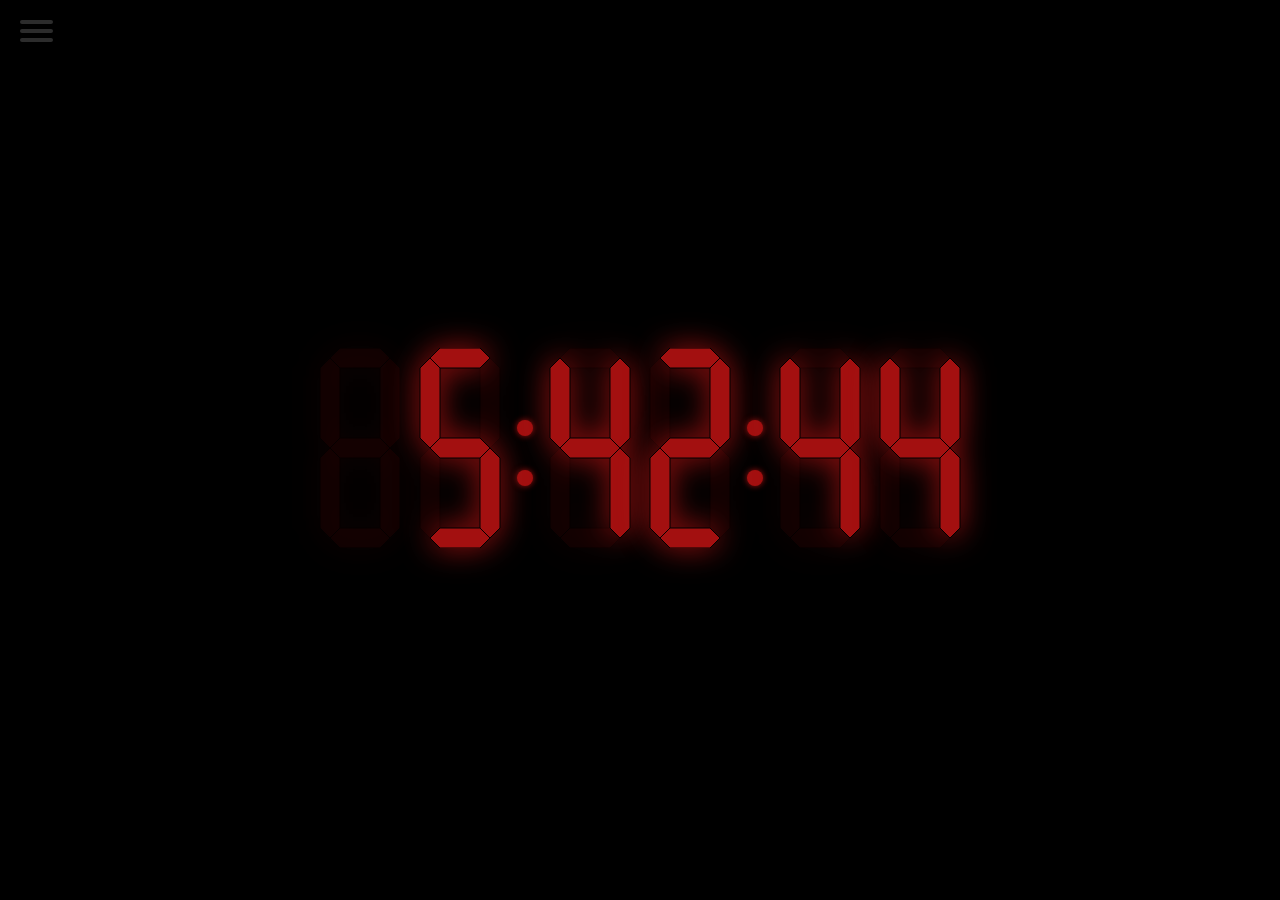
==== commit f383189c: "commented out pommodoro; fixed navbar visibility; added dimming for nightstand mode" ====
--- a/index.html
+++ b/index.html
@@ -55,7 +55,7 @@
           <input size="6" value="15:00" name="set-time">
           <i class="material-symbols-outlined" id="start-timer">play_circle</i>
           <i class="material-symbols-outlined" id="pause-timer" style="display:none">pause_circle</i>
-          <i class="material-symbols-outlined" id="pomodoro" title="Pomodoro">nutrition</i>
+          <!-- <i class="material-symbols-outlined" id="pomodoro" title="Pomodoro">nutrition</i> -->
         </fieldset>
         <!-- fieldset id="add-time">
           <i class="material-symbols-outlined">more_time</i>
@@ -76,13 +76,13 @@
   import { Clock } from './src/clock.js';
   import { addColor, getColorFromHash, reload, getOption, setOption } from './src/config.js';
   import { Timer } from './src/timer.js';
-  import { Pomodoro } from './src/pomodoro.js';
+  // import { Pomodoro } from './src/pomodoro.js';
   import { pipSupported, openPip } from './src/pip.js';
 
   const clockEl = document.querySelector('#clock');
   const statusEl = document.querySelector('#status');
   const timer = new Timer();
-  const pomodoro = new Pomodoro(timer, beep);
+  // const pomodoro = new Pomodoro(timer, beep);
   let blinkDots = getOption('blinkDots', false);
   let audio = null;
 
@@ -148,6 +148,21 @@
   showHamburger();
 
   /**
+   * Nightstand mode, Android app only: a tap anywhere dims the screen and the next one brings it back.
+   * Taps in the menu (and the color picker it opens) or the hamburger's corner don't count.
+   */
+  if (window.ClockApp) {
+    let dimmed = false;
+    document.addEventListener('click', e => {
+      if (menuToggle.checked || configEl.contains(e.target) || inCorner(e)) {
+        return;
+      }
+      dimmed = !dimmed;
+      ClockApp.setDimmed(dimmed);
+    });
+  }
+
+  /**
    * Timer & pomodoro
    */
   const optionsEl = document.querySelector('#options');
@@ -157,7 +172,7 @@
   const startTimerButton = timerControls.querySelector('#start-timer');
   const stopTimerButton = timerControls.querySelector('#stop-timer');
   const pauseTimerButton = timerControls.querySelector('#pause-timer');
-  const pomodoroButton = timerControls.querySelector('#pomodoro');
+  // const pomodoroButton = timerControls.querySelector('#pomodoro');
 
   function showRunning(running) {
     startTimerButton.style.display = running ? 'none' : 'inline';
@@ -165,7 +180,7 @@
   }
 
   function setTimer(seconds) {
-    pomodoro.stop();
+    // pomodoro.stop();
     timer.set(seconds);
   }
 
@@ -184,16 +199,16 @@
   });
   stopTimerButton.addEventListener('click', () => {
     timer.reset();
-    pomodoro.stop();
+    // pomodoro.stop();
     showRunning(false);
     closeMenu();
   });
-  pomodoroButton.addEventListener('click', () => {
-    audio = audio || new AudioContext(); // needs a user gesture to be allowed to play
-    pomodoro.start();
-    showRunning(true);
-    closeMenu();
-  });
+  // pomodoroButton.addEventListener('click', () => {
+  //   audio = audio || new AudioContext(); // needs a user gesture to be allowed to play
+  //   pomodoro.start();
+  //   showRunning(true);
+  //   closeMenu();
+  // });
   setTimerButton.addEventListener('click', () => setTimer(timeStrToInt(timerInput.value)));
   timerInput.addEventListener('change', () => setTimer(timeStrToInt(timerInput.value)));
 
@@ -295,12 +310,12 @@
   let frame = null;
 
   function runClock() {
-    pomodoro.tick();
+    // pomodoro.tick();
     clock.setDotsLit(dotsLit());
     document.title = clock.write(getTimeString());
-    if (statusEl.textContent !== pomodoro.label) {
-      statusEl.textContent = pomodoro.label;
-    }
+    // if (statusEl.textContent !== pomodoro.label) {
+    //   statusEl.textContent = pomodoro.label;
+    // }
     const win = clockEl.ownerDocument.defaultView;
     frame = { win, id: win.requestAnimationFrame(runClock) };
   }
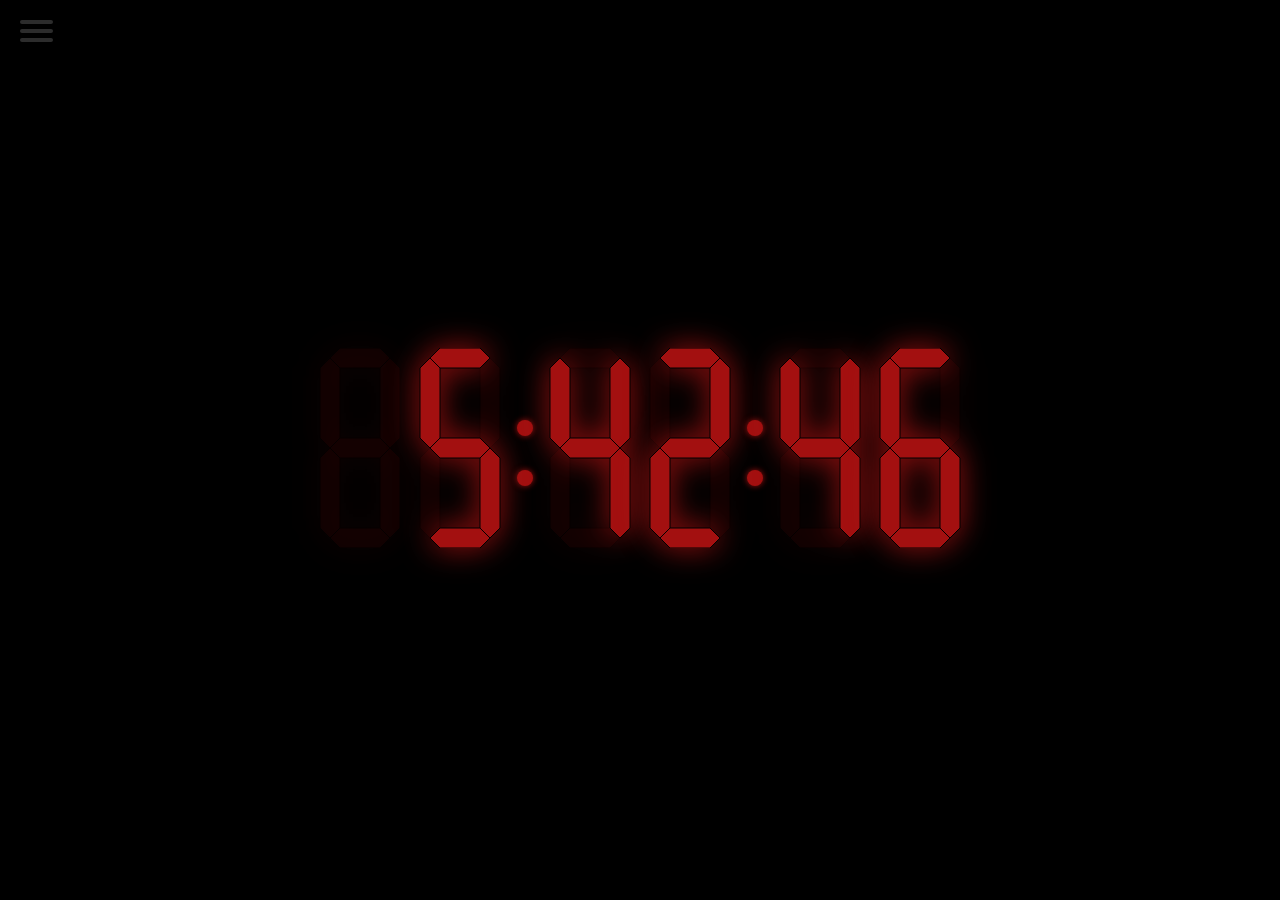
==== commit 87e529be: "poprawka zamykania menu" ====
--- a/index.html
+++ b/index.html
@@ -148,19 +148,21 @@
   showHamburger();
 
   /**
-   * Nightstand mode, Android app only: a tap anywhere dims the screen and the next one brings it back.
-   * Taps in the menu (and the color picker it opens) or the hamburger's corner don't count.
-   */
-  if (window.ClockApp) {
-    let dimmed = false;
-    document.addEventListener('click', e => {
-      if (menuToggle.checked || configEl.contains(e.target) || inCorner(e)) {
-        return;
-      }
+   * A tap outside the menu (and the color picker it opens) closes it; with the menu closed,
+   * in the Android app it toggles the nightstand mode, dimming the screen. The hamburger's corner doesn't count.
+   */
+  let dimmed = false;
+  document.addEventListener('click', e => {
+    if (configEl.contains(e.target) || e.target.closest('.jscolor-wrap') || inCorner(e)) {
+      return;
+    }
+    if (menuToggle.checked) {
+      closeMenu();
+    } else if (window.ClockApp) {
       dimmed = !dimmed;
       ClockApp.setDimmed(dimmed);
-    });
-  }
+    }
+  });
 
   /**
    * Timer & pomodoro
@@ -190,18 +192,15 @@
     }
     timer.start();
     showRunning(true);
-    closeMenu();
   });
   pauseTimerButton.addEventListener('click', () => {
     timer.stop();
     showRunning(false);
-    closeMenu();
   });
   stopTimerButton.addEventListener('click', () => {
     timer.reset();
     // pomodoro.stop();
     showRunning(false);
-    closeMenu();
   });
   // pomodoroButton.addEventListener('click', () => {
   //   audio = audio || new AudioContext(); // needs a user gesture to be allowed to play
@@ -218,12 +217,7 @@
   optionsEl.querySelectorAll('#colors > .color').forEach(div => {
     const color = div.classList.item(1);
     addColor(color);
-    div.addEventListener('click', () => {
-      reload(color);
-      if (color !== 'custom') {
-        closeMenu(); // custom one opens the color picker
-      }
-    });
+    div.addEventListener('click', () => reload(color));
   });
   window.addEventListener('hashchange', () => clock.setColor(getColorFromHash()));
 
@@ -239,12 +233,10 @@
   showSecondsInput.addEventListener('change', () => {
     setOption('showSeconds', showSecondsInput.checked);
     clock.setShowSeconds(showSecondsInput.checked);
-    closeMenu();
   });
   blinkDotsInput.addEventListener('change', () => {
     blinkDots = blinkDotsInput.checked;
     setOption('blinkDots', blinkDots);
-    closeMenu();
   });
   if (pipSupported) {
     pipButton.style.display = 'inline-block';
